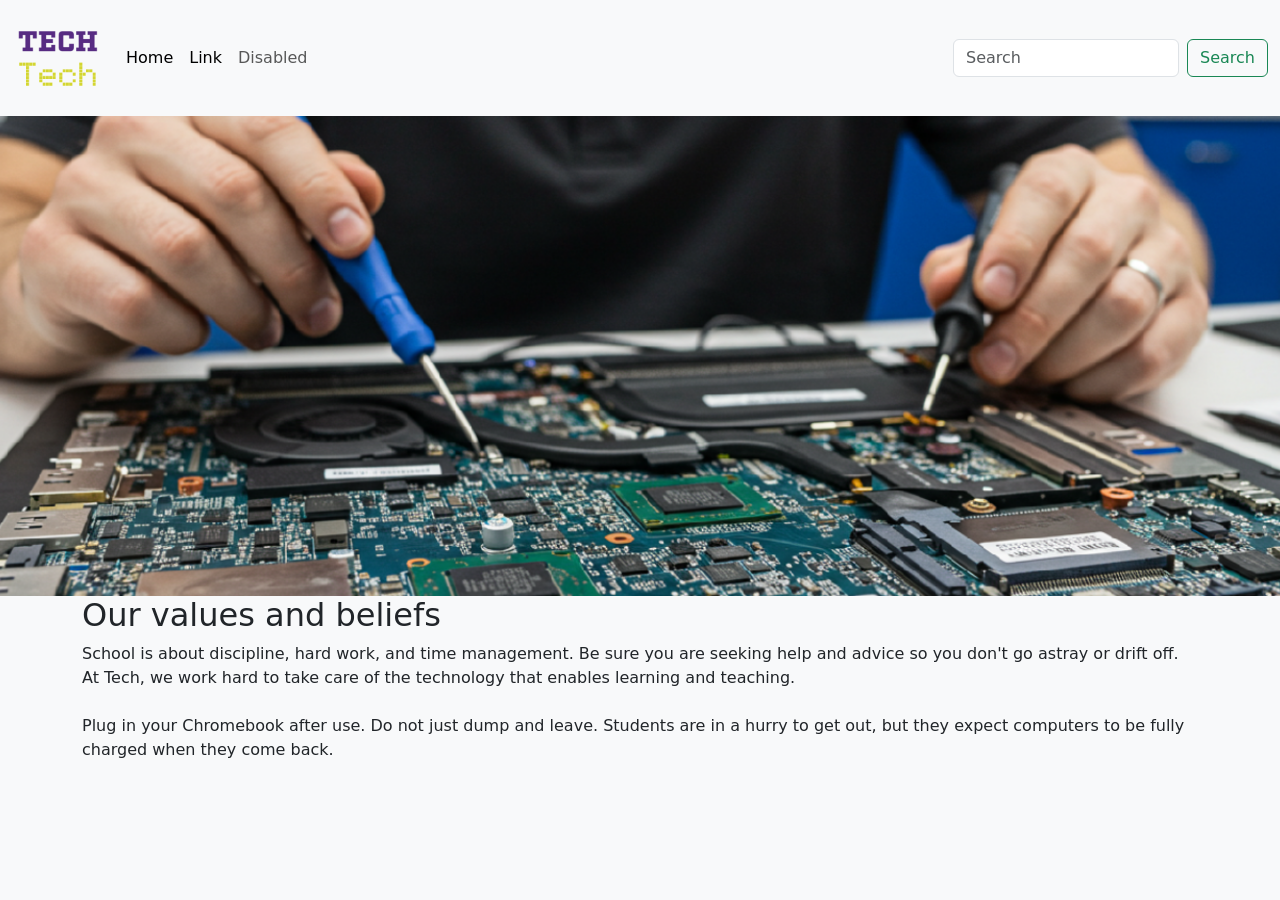
==== index.html @ a12790fc "first draft added bootstrap navbar, carousel, and basic information" ====
<!DOCTYPE html>
<html lang="en">
<head>
    <meta charset="UTF-8">
    <meta name="viewport" content="width=device-width, initial-scale=1.0">
    <link href="https://cdn.jsdelivr.net/npm/bootstrap@5.3.9/dist/css/bootstrap.min.css" rel="stylesheet" integrity="sha384-yEPZ7jP9S0QKiUQ0m3jjsO4ProIW7wvR9gXkI7JOGa2XVsw53Yke2bsdkBbjmmiX" crossorigin="anonymous">
    <link rel="stylesheet" href="style.css">
    <title>Home | TechTech</title>
</head>
<body class="bg-body-tertiary">
    <nav class="navbar navbar-expand-lg">
        <div class="container-fluid">
            <a class="navbar-brand" href="#">
                <img src="images/main/brandicon.png" alt="TechTech" width="90">
            </a>
            <button class="navbar-toggler" type="button" data-bs-toggle="collapse" data-bs-target="#navbarSupportedContent" aria-controls="navbarSupportedContent" aria-expanded="false" aria-label="Toggle navigation">
                <span class="navbar-toggler-icon"></span>
                </button>
                <div class="collapse navbar-collapse" id="navbarSupportedContent">
                <ul class="navbar-nav me-auto mb-2 mb-lg-0">
                    <li class="nav-item">
                        <a class="nav-link active" aria-current="page" href="index.html">Home</a>
                    </li>
                    <li class="nav-item">
                        <a class="nav-link active" aria-current="page" href="">Link</a>
                    </li>
                    <li class="nav-item">
                    <a class="nav-link">Disabled</a>
                    </li>
                </ul>
                <form class="d-flex" role="search">
                    <input class="form-control me-2" type="search" placeholder="Search" aria-label="Search"/>
                    <button class="btn btn-outline-success" type="submit">Search</button>
                </form>
            </div>
        </div>
    </nav>
    <div id="carouselExample" class="carousel slide" data-bs-ride="carousel">
        <div class="carousel-inner">
            <div class="carousel-item active">
                <img src="images/other/tech1.png" class="d-block w-100" alt="someone working on a laptop">
            </div>
            <div class="carousel-item">
                <img src="images/other/tech2.png" class="d-block w-100" alt="tech support office with woman looking at camera">
            </div>
            <div class="carousel-item">
                <img src="images/other/tech3.png" class="d-block w-100" alt="a top down view of a grid of tech products on a table">
            </div>
        </div>
    </div>
    <div class="container">
        <h2 class="value">Our values and beliefs</h2>
        <p class="values">School is about discipline, hard work, and time management. Be sure you are seeking help and advice so you don't go astray or drift off. At Tech, we work hard to take care of the technology that enables learning and teaching.<br><br>Plug in your Chromebook after use. Do not just dump and leave. Students are in a hurry to get out, but they expect computers to be fully charged when they come back.</p>
    </div>
    <script src="https://cdn.jsdelivr.net/npm/bootstrap@5.3.9/dist/js/bootstrap.bundle.min.js" integrity="sha384-WyOxWvTyr1QaMPfiPJSv76iReVthorl5uWlFtZPyK0IEB0hGzo9y5Bp9mYanr8Bu" crossorigin="anonymous"></script>
</body>
</html>
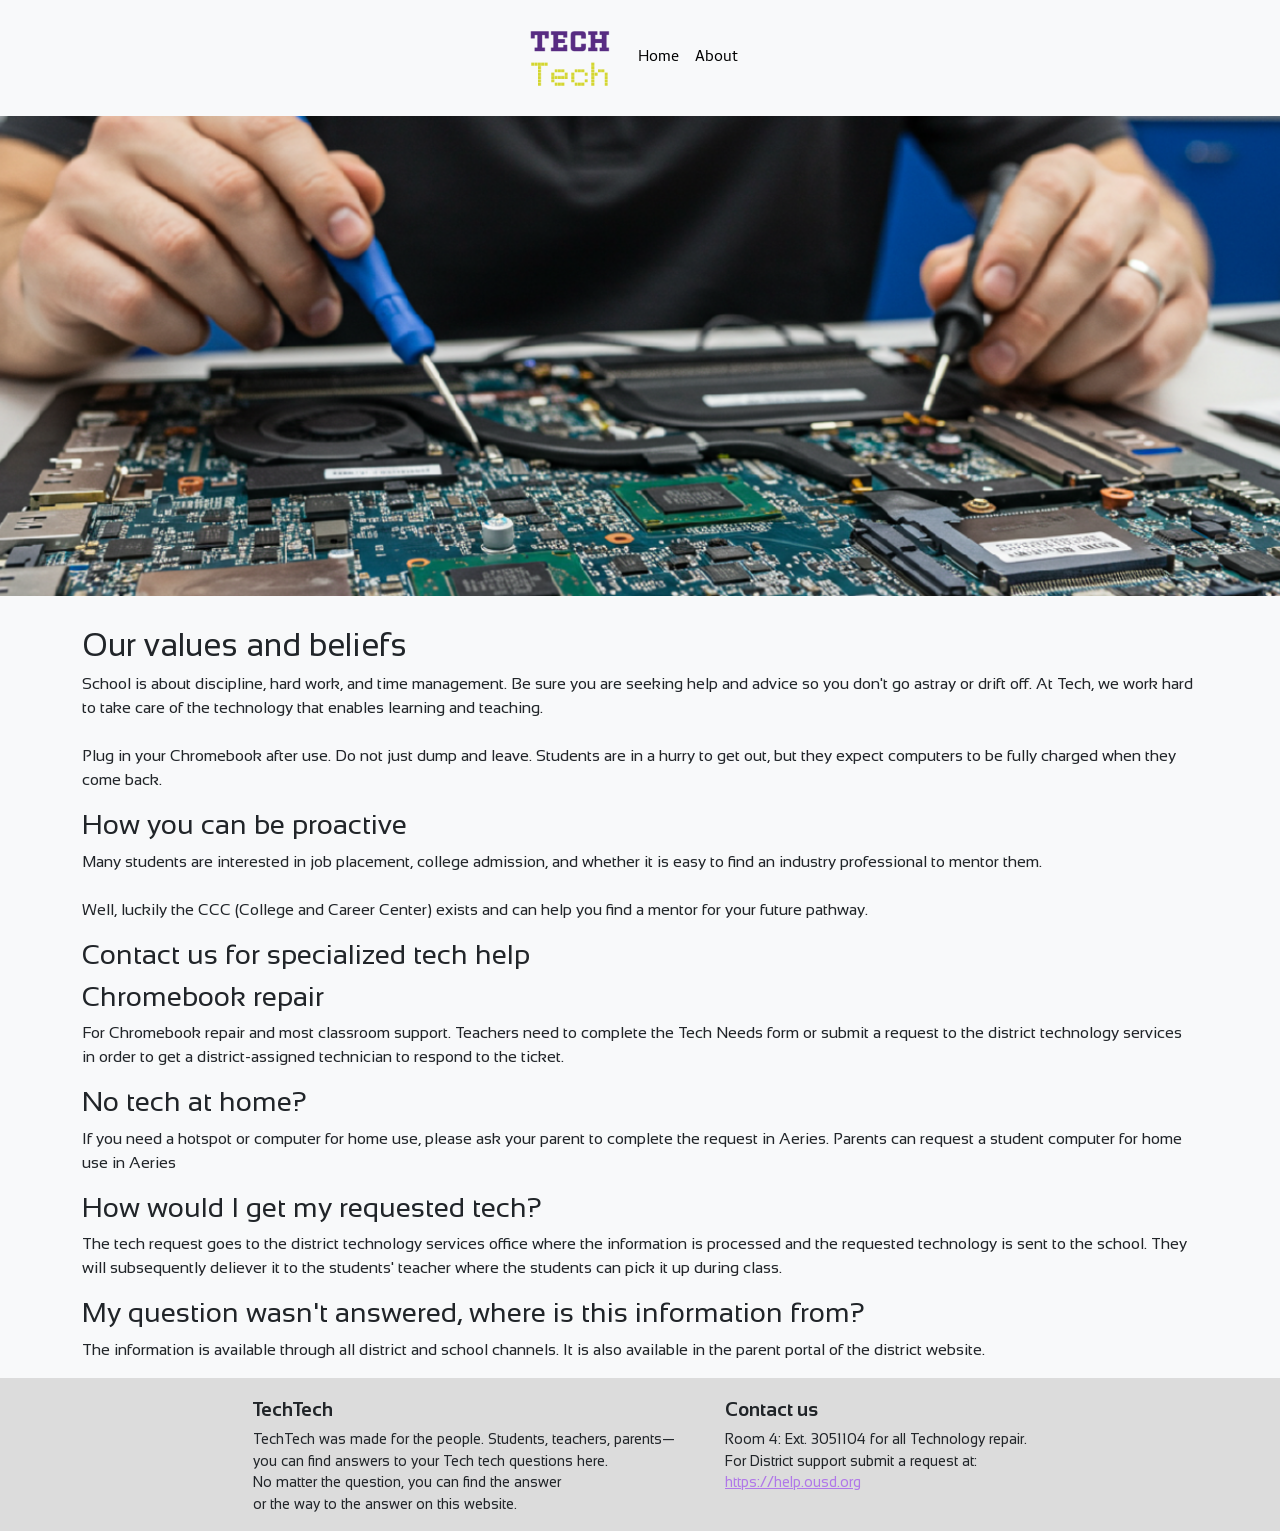
==== commit 63c1f07e: "fixed navbar, added about page, added more information" ====
--- a/index.html
+++ b/index.html
@@ -3,13 +3,16 @@
 <head>
     <meta charset="UTF-8">
     <meta name="viewport" content="width=device-width, initial-scale=1.0">
+    <link rel="preconnect" href="https://fonts.googleapis.com">
+    <link rel="preconnect" href="https://fonts.gstatic.com" crossorigin>
+    <link href="https://fonts.googleapis.com/css2?family=Cambay:ital,wght@0,400;0,700;1,400;1,700&family=Sansation:ital,wght@0,300;0,400;0,700;1,300;1,400;1,700&display=swap" rel="stylesheet">
     <link href="https://cdn.jsdelivr.net/npm/bootstrap@5.3.9/dist/css/bootstrap.min.css" rel="stylesheet" integrity="sha384-yEPZ7jP9S0QKiUQ0m3jjsO4ProIW7wvR9gXkI7JOGa2XVsw53Yke2bsdkBbjmmiX" crossorigin="anonymous">
     <link rel="stylesheet" href="style.css">
     <title>Home | TechTech</title>
 </head>
 <body class="bg-body-tertiary">
     <nav class="navbar navbar-expand-lg">
-        <div class="container-fluid">
+        <div class="container-fluid centering-nav">
             <a class="navbar-brand" href="#">
                 <img src="images/main/brandicon.png" alt="TechTech" width="90">
             </a>
@@ -22,16 +25,9 @@
                         <a class="nav-link active" aria-current="page" href="index.html">Home</a>
                     </li>
                     <li class="nav-item">
-                        <a class="nav-link active" aria-current="page" href="">Link</a>
-                    </li>
-                    <li class="nav-item">
-                    <a class="nav-link">Disabled</a>
+                        <a class="nav-link active" aria-current="page" href="about.html">About</a>
                     </li>
                 </ul>
-                <form class="d-flex" role="search">
-                    <input class="form-control me-2" type="search" placeholder="Search" aria-label="Search"/>
-                    <button class="btn btn-outline-success" type="submit">Search</button>
-                </form>
             </div>
         </div>
     </nav>
@@ -51,7 +47,30 @@
     <div class="container">
         <h2 class="value">Our values and beliefs</h2>
         <p class="values">School is about discipline, hard work, and time management. Be sure you are seeking help and advice so you don't go astray or drift off. At Tech, we work hard to take care of the technology that enables learning and teaching.<br><br>Plug in your Chromebook after use. Do not just dump and leave. Students are in a hurry to get out, but they expect computers to be fully charged when they come back.</p>
+        <h3 class="value">How you can be proactive</h2>
+        <p class="values">Many students are interested in job placement, college admission, and whether it is easy to find an industry professional to mentor them.<br><br>Well, luckily the CCC (College and Career Center) exists and can help you find a mentor for your future pathway.</p>
+        <h3 class="value">Contact us for specialized tech help</h2>
+        <!--btn scrolls down-->
+        <h3 class="value">Chromebook repair</h2>
+        <p class="values">For Chromebook repair and most classroom support. Teachers need to complete the Tech Needs form or submit a request to the district technology services in order to get a district-assigned technician to respond to the ticket.  </p>
+        <h3 class="value">No tech at home?</h2>
+        <p class="values">If you need a hotspot or computer for home use, please ask your parent to complete the request in Aeries. Parents can request a student computer for home use in Aeries</p>
+        <!--btn with link https://drive.google.com/file/d/11ZQ6SapKepV_hdzJUUzq9utw70iIJFSZ/view?usp=sharing-->
+        <h3 class="value">How would I get my requested tech?</h3>
+        <p class="values">The tech request goes to the district technology services office where the information is processed and the requested technology is sent to the school. They will subsequently deliever it to the students' teacher where the students can pick it up during class.</p>
+        <h3 class="value">My question wasn't answered, where is this information from?</h3>
+        <p class="values">The information is available through all district and school channels. It is also available in the parent portal of the district website.</p>
     </div>
+    <footer>
+        <div class="blurb">
+            <h3 class="tit">TechTech</h3>
+            <p class="sec">TechTech was made for the people. Students, teachers, parents—<br>you can find answers to your Tech tech questions here.<br>No matter the question, you can find the answer<br>or the way to the answer on this website.</p>
+        </div>
+        <div class="infolink">
+            <h3 class="tit">Contact us</h3>
+            <p class="contact">Room 4: Ext. 3051104 for all Technology repair.<br>For District support submit a request at:<br><a href="https://help.ousd.org">https://help.ousd.org</a> </p>
+        </div>
+    </footer>
     <script src="https://cdn.jsdelivr.net/npm/bootstrap@5.3.9/dist/js/bootstrap.bundle.min.js" integrity="sha384-WyOxWvTyr1QaMPfiPJSv76iReVthorl5uWlFtZPyK0IEB0hGzo9y5Bp9mYanr8Bu" crossorigin="anonymous"></script>
 </body>
 </html>
--- a/style.css
+++ b/style.css
@@ -0,0 +1,135 @@
+.cambay-regular {
+  font-family: "Cambay", sans-serif;
+  font-weight: 400;
+  font-style: normal;
+}
+
+.cambay-bold {
+  font-family: "Cambay", sans-serif;
+  font-weight: 700;
+  font-style: normal;
+}
+
+.cambay-regular-italic {
+  font-family: "Cambay", sans-serif;
+  font-weight: 400;
+  font-style: italic;
+}
+
+.cambay-bold-italic {
+  font-family: "Cambay", sans-serif;
+  font-weight: 700;
+  font-style: italic;
+}
+
+.sansation-light {
+  font-family: "Sansation", sans-serif;
+  font-weight: 300;
+  font-style: normal;
+}
+
+.sansation-regular {
+  font-family: "Sansation", sans-serif;
+  font-weight: 400;
+  font-style: normal;
+}
+
+.sansation-bold {
+  font-family: "Sansation", sans-serif;
+  font-weight: 700;
+  font-style: normal;
+}
+
+.sansation-light-italic {
+  font-family: "Sansation", sans-serif;
+  font-weight: 300;
+  font-style: italic;
+}
+
+.sansation-regular-italic {
+  font-family: "Sansation", sans-serif;
+  font-weight: 400;
+  font-style: italic;
+}
+
+.sansation-bold-italic {
+  font-family: "Sansation", sans-serif;
+  font-weight: 700;
+  font-style: italic;
+}
+
+* {
+    margin: 0;
+    padding: 0;
+    box-sizing: border-box;
+}
+
+body {
+    font-family: sansation, sans-serif;
+}
+
+.navbar {
+    font-family: cambay, sans-serif;
+    overflow: hidden;
+}
+
+.centering-nav {
+  transform: translateX(40vw);
+}
+
+.navbar-toggler {
+  transform: translateX(-40vw);
+}
+
+.container {
+  margin-top: 30px;
+}
+
+footer {
+  display: flex;
+  flex-direction: row;
+  justify-content: center;
+  gap: 50px;
+  background: gainsboro;
+  padding-top: 20px;
+}
+
+.blurb {
+  display: flex;
+  flex-direction: column;
+}
+
+.tit {
+  font-size: 1.2em;
+  font-weight: 700;
+
+}
+
+.sec {
+  font-size: 0.9em;
+}
+
+.infolink {
+  display: flex;
+  flex-direction: column;
+}
+
+.contact {
+  font-size: 0.9em;
+}
+
+.contact a:link {
+  color: #b077e8;
+}
+
+.contact a:visited {
+  color: #582c83;
+}
+
+.contact a:hover {
+  color: #cb9cfa;
+}
+
+.contact a:active {
+  color: #582c83;
+}
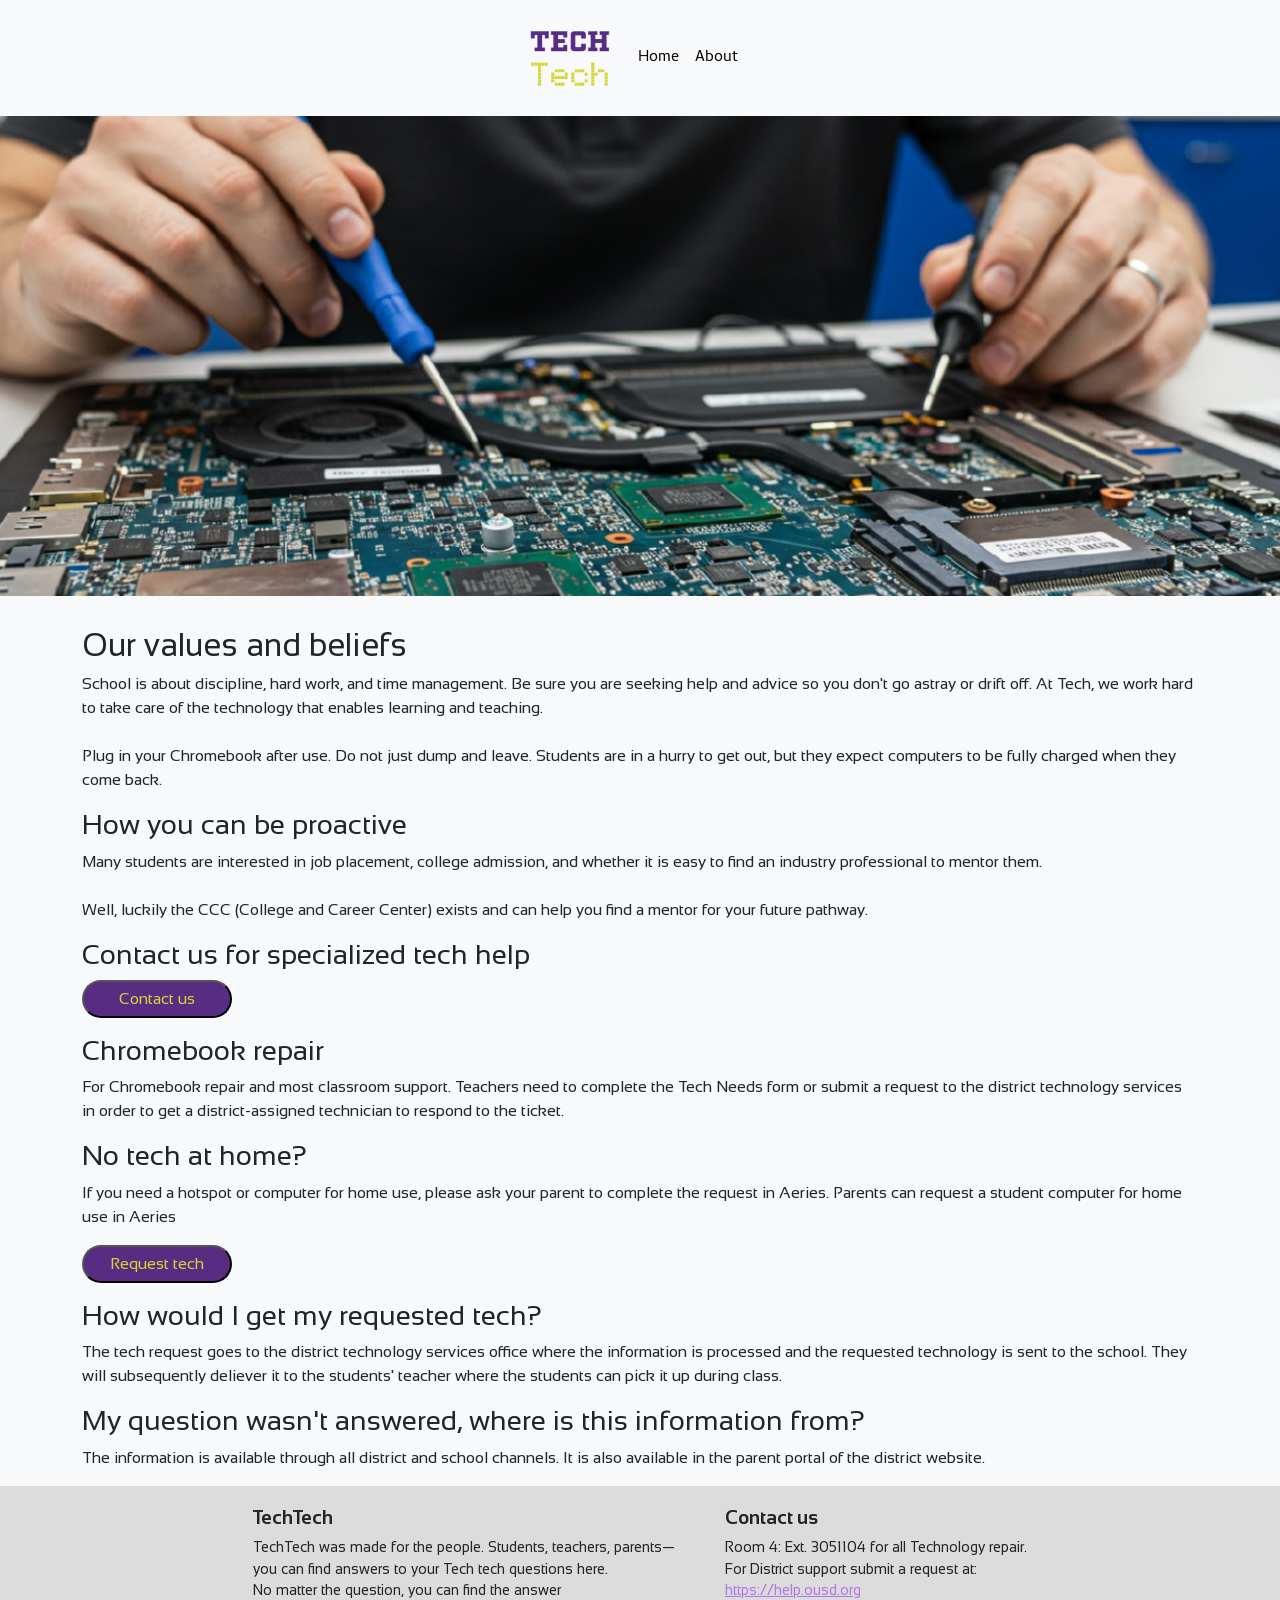
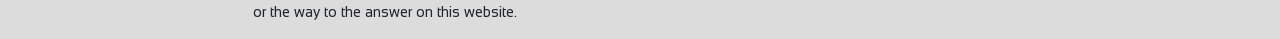
==== commit 96f59eeb: "added contact and support button, added js for contact btn" ====
--- a/index.html
+++ b/index.html
@@ -8,6 +8,7 @@
     <link href="https://fonts.googleapis.com/css2?family=Cambay:ital,wght@0,400;0,700;1,400;1,700&family=Sansation:ital,wght@0,300;0,400;0,700;1,300;1,400;1,700&display=swap" rel="stylesheet">
     <link href="https://cdn.jsdelivr.net/npm/bootstrap@5.3.9/dist/css/bootstrap.min.css" rel="stylesheet" integrity="sha384-yEPZ7jP9S0QKiUQ0m3jjsO4ProIW7wvR9gXkI7JOGa2XVsw53Yke2bsdkBbjmmiX" crossorigin="anonymous">
     <link rel="stylesheet" href="style.css">
+    <script src="script.js" defer></script>
     <title>Home | TechTech</title>
 </head>
 <body class="bg-body-tertiary">
@@ -47,15 +48,20 @@
     <div class="container">
         <h2 class="value">Our values and beliefs</h2>
         <p class="values">School is about discipline, hard work, and time management. Be sure you are seeking help and advice so you don't go astray or drift off. At Tech, we work hard to take care of the technology that enables learning and teaching.<br><br>Plug in your Chromebook after use. Do not just dump and leave. Students are in a hurry to get out, but they expect computers to be fully charged when they come back.</p>
-        <h3 class="value">How you can be proactive</h2>
+        <h3 class="value">How you can be proactive</h3>
         <p class="values">Many students are interested in job placement, college admission, and whether it is easy to find an industry professional to mentor them.<br><br>Well, luckily the CCC (College and Career Center) exists and can help you find a mentor for your future pathway.</p>
-        <h3 class="value">Contact us for specialized tech help</h2>
+        <h3 class="value">Contact us for specialized tech help</h3>
+        <button class="contactbtn" id="contactbtn" type="button">Contact us</button>
+        <p></p>
         <!--btn scrolls down-->
-        <h3 class="value">Chromebook repair</h2>
+        <h3 class="value">Chromebook repair</h3>
         <p class="values">For Chromebook repair and most classroom support. Teachers need to complete the Tech Needs form or submit a request to the district technology services in order to get a district-assigned technician to respond to the ticket.  </p>
-        <h3 class="value">No tech at home?</h2>
+        <h3 class="value">No tech at home?</h3>
         <p class="values">If you need a hotspot or computer for home use, please ask your parent to complete the request in Aeries. Parents can request a student computer for home use in Aeries</p>
-        <!--btn with link https://drive.google.com/file/d/11ZQ6SapKepV_hdzJUUzq9utw70iIJFSZ/view?usp=sharing-->
+        <form action="https://drive.google.com/file/d/11ZQ6SapKepV_hdzJUUzq9utw70iIJFSZ/view" target="_blank">
+            <button class="supportbtn">Request tech</button>
+        </form>
+        <p></p>
         <h3 class="value">How would I get my requested tech?</h3>
         <p class="values">The tech request goes to the district technology services office where the information is processed and the requested technology is sent to the school. They will subsequently deliever it to the students' teacher where the students can pick it up during class.</p>
         <h3 class="value">My question wasn't answered, where is this information from?</h3>
@@ -68,7 +74,7 @@
         </div>
         <div class="infolink">
             <h3 class="tit">Contact us</h3>
-            <p class="contact">Room 4: Ext. 3051104 for all Technology repair.<br>For District support submit a request at:<br><a href="https://help.ousd.org">https://help.ousd.org</a> </p>
+            <p class="contact" id="contact">Room 4: Ext. 3051104 for all Technology repair.<br>For District support submit a request at:<br><a href="https://help.ousd.org">https://help.ousd.org</a> </p>
         </div>
     </footer>
     <script src="https://cdn.jsdelivr.net/npm/bootstrap@5.3.9/dist/js/bootstrap.bundle.min.js" integrity="sha384-WyOxWvTyr1QaMPfiPJSv76iReVthorl5uWlFtZPyK0IEB0hGzo9y5Bp9mYanr8Bu" crossorigin="anonymous"></script>
--- a/style.css
+++ b/style.css
@@ -85,6 +85,19 @@
   margin-top: 30px;
 }
 
+.contactbtn, .supportbtn {
+  background: #582c83;
+  color: #d4d631;
+  padding: 5px;
+  width: 150px;
+  border-radius: 50px;
+  transition: 0.5s;
+}
+
+.contactbtn:hover {
+  background: #b077e8;
+}
+
 footer {
   display: flex;
   flex-direction: row;
